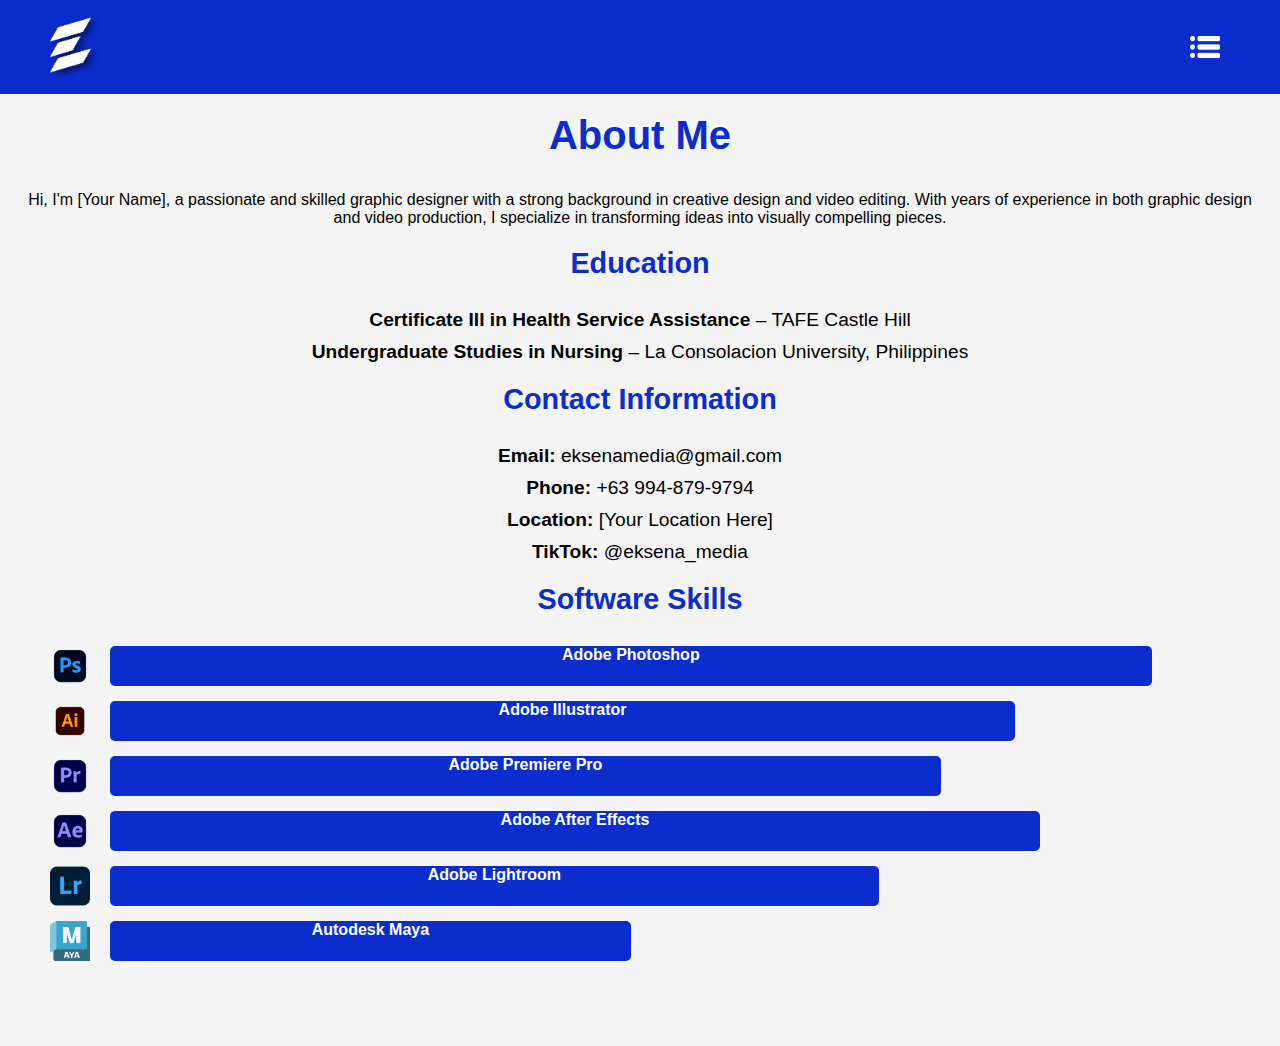
==== pages/page1/index.html @ e05ee734 "unfinished" ====
<!DOCTYPE html>
<html lang="en">
<head>
  <meta charset="UTF-8">
  <meta name="viewport" content="width=device-width, initial-scale=1.0">
  <title>Portfolio</title>
  <link rel="stylesheet" href="./assets/css/style.css">
</head>
<body>
    <header class="header">
        <div class="logo">
          <img src="./assets/img/Eksena Logo shadow.png" alt="Your Logo">
        </div>
        <button class="menu-btn" onclick="toggleMenu()">
          <img src="./assets/img/menu icon white.png" alt="Menu Icon" class="menu-icon">
        </button>
      </header>
    
      <!-- Navigation -->
      <nav class="nav-menu" id="navMenu">
        <button class="close-btn" onclick="toggleMenu()">&times;</button>
        <ul>
            <li><a href="../../index.html">Home</a></li>
            <li><a href="../page1/index.html">About</a></li>
            <li><a href="../page2/index.html">Portfolio</a></li>
            <li><a href="../page3/index.html">Contact</a></li>
        </ul>
      </nav>
      <section class="about" id="about">
        <div class="container">
            <h2>About Me</h2>
            <p>Hi, I'm [Your Name], a passionate and skilled graphic designer with a strong background in creative design and video editing. With years of experience in both graphic design and video production, I specialize in transforming ideas into visually compelling pieces.</p>

            <h3>Education</h3>
            <ul>
                <li><strong>Certificate III in Health Service Assistance</strong> – TAFE Castle Hill</li>
                <li><strong>Undergraduate Studies in Nursing</strong> – La Consolacion University, Philippines</li>
            </ul>

            <h3>Contact Information</h3>
            <ul>
                <li><strong>Email:</strong> eksenamedia@gmail.com</li>
                <li><strong>Phone:</strong> +63 994-879-9794</li>
                <li><strong>Location:</strong> [Your Location Here]</li>
                <li><strong>TikTok:</strong> @eksena_media</li>
            </ul>

            <h3>Software Skills</h3>
            <div class="skills-list">
                <div class="skill">
                    <img src="./assets/img/photoshop.png" alt="Adobe Photoshop" class="icon">
                    <div class="bar" style="width: 84%;">Adobe Photoshop </div>
                </div>
                <div class="skill">
                    <img src="./assets/img/illustrator.png" alt="Adobe Illustrator" class="icon">
                    <div class="bar" style="width: 73%;">Adobe Illustrator </div>
                </div>
                <div class="skill">
                    <img src="./assets/img/premiere pro.png" alt="Adobe Premiere Pro" class="icon">
                    <div class="bar" style="width: 67%;">Adobe Premiere Pro </div>
                </div>
                <div class="skill">
                    <img src="./assets/img/after effects.png" class="icon">
                    <div class="bar" style="width: 75%;">Adobe After Effects </div>
                </div>
                <div class="skill">
                    <img src="./assets/img/adobe-lightroom-icon.png" alt="Adobe Lightroom" class="icon">
                    <div class="bar" style="width: 62%;">Adobe Lightroom </div>
                </div>
                <div class="skill">
                    <img src="./assets/img/autodesk maya.png" alt="Autodesk Maya" class="icon">
                    <div class="bar" style="width: 42%;">Autodesk Maya </div>
                </div>
            </div>
        </div>
    </section>
    <script src="./assets/js/scripts.js"></script>
</body>
</html>
---- pages/page1/assets/css/style.css ----
/* General styles */
body {
    margin: 0;
    font-family: Arial, sans-serif;
    background-color: #f4f4f4;
    display: flex;
    justify-content: center;
    align-items: center;
    min-height: 100vh;
    text-align: center;
}

/* Header */
.header {
    display: flex;
    justify-content: space-between;
    align-items: center;
    padding: 10px 20px;
    background-color: #0B2DCD;
    color: white;
    animation: fadeIn 1s ease-out;
    width: 100%;
    position: fixed;
    top: 0;
    left: 0;
    z-index: 999;
}

.logo img {
    max-height: 70px;
    padding-left: 1rem;
    transition: transform 0.3s ease, filter 0.3s ease;
}

.menu-icon {
    width: 30px;
    height: auto;
    padding-right: 5rem;
    transition: transform 0.3s ease, filter 0.3s ease;
}

.menu-btn {
    background: none;
    border: none;
    cursor: pointer;
    padding: 0;
    display: flex;
    align-items: center;
    justify-content: center;
}

html {
    scroll-behavior: smooth;
}

/* Sidebar Navigation */
.nav-menu {
    position: fixed;
    top: 0;
    right: -100%; /* Hidden off-screen */
    width: 80%;
    max-width: 300px;
    height: 100%;
    background-color: #333;
    box-shadow: -2px 0 5px rgba(0, 0, 0, 0.5);
    transition: right 0.5s ease;
    z-index: 1000;
    color: white;
}

.nav-menu.open {
    right: 0;
}

.nav-menu .close-btn {
    position: absolute;
    top: 10px;
    left: 10px;
    background-color: #f44336;
    color: white;
    border: none;
    border-radius: 50%;
    width: 30px;
    height: 30px;
    font-size: 16px;
    cursor: pointer;
}

.nav-menu .close-btn:hover {
    background-color: #d32f2f;
}

.nav-menu ul {
    list-style: none;
    padding: 50px 20px;
    margin: 0;
}

.nav-menu li {
    margin: 20px 0;
}

.nav-menu a {
    text-decoration: none;
    color: white;
    font-size: 18px;
}

.nav-menu a:hover {
    color: #007bff;
}

/* About Section */
.about {
    background-color: #f4f4f4;
    padding: 80px 20px 40px; /* Adjust padding to create space below the fixed header */
    width: 100%;
    display: flex;
    flex-direction: column;
    align-items: center;
    text-align: center;
}

.about h2 {
    font-size: 2.5em;
    color: #0B2DCD;
}

.about h3 {
    font-size: 1.8em;
    color: #0B2DCD;
    margin-top: 20px;
}

.about ul {
    list-style-type: none;
    padding: 0;
    margin: 20px 0;
}

.about ul li {
    font-size: 1.2em;
    margin: 10px 0;
}

.about .skills-list {
    margin: 30px;
    display: flex;
    flex-direction: column;
    align-items: flex-start; /* Align skills to the left */
    width: 100%;
}

.about .skill {
    display: flex;
    align-items: center;
    justify-content: flex-start; /* Align items horizontally */
    margin-bottom: 15px;
    width: 100%; /* Ensure it takes full width */
}

.about .icon {
    width: 40px;
    height: 40px;
    margin-right: 20px; /* Increased space for better layout */
}

.about .bar {
    background-color: #0B2DCD;
    color: white;
    height: 40px; /* Define the height of the bar */
    border-radius: 5px;
    font-weight: bold;
    width: 0; /* Starts with no width */
    transition: width 1s;
    text-align: center;
    font-size: 1em;
    max-width: 100%; /* Ensures the bar doesn't exceed container's width */
}
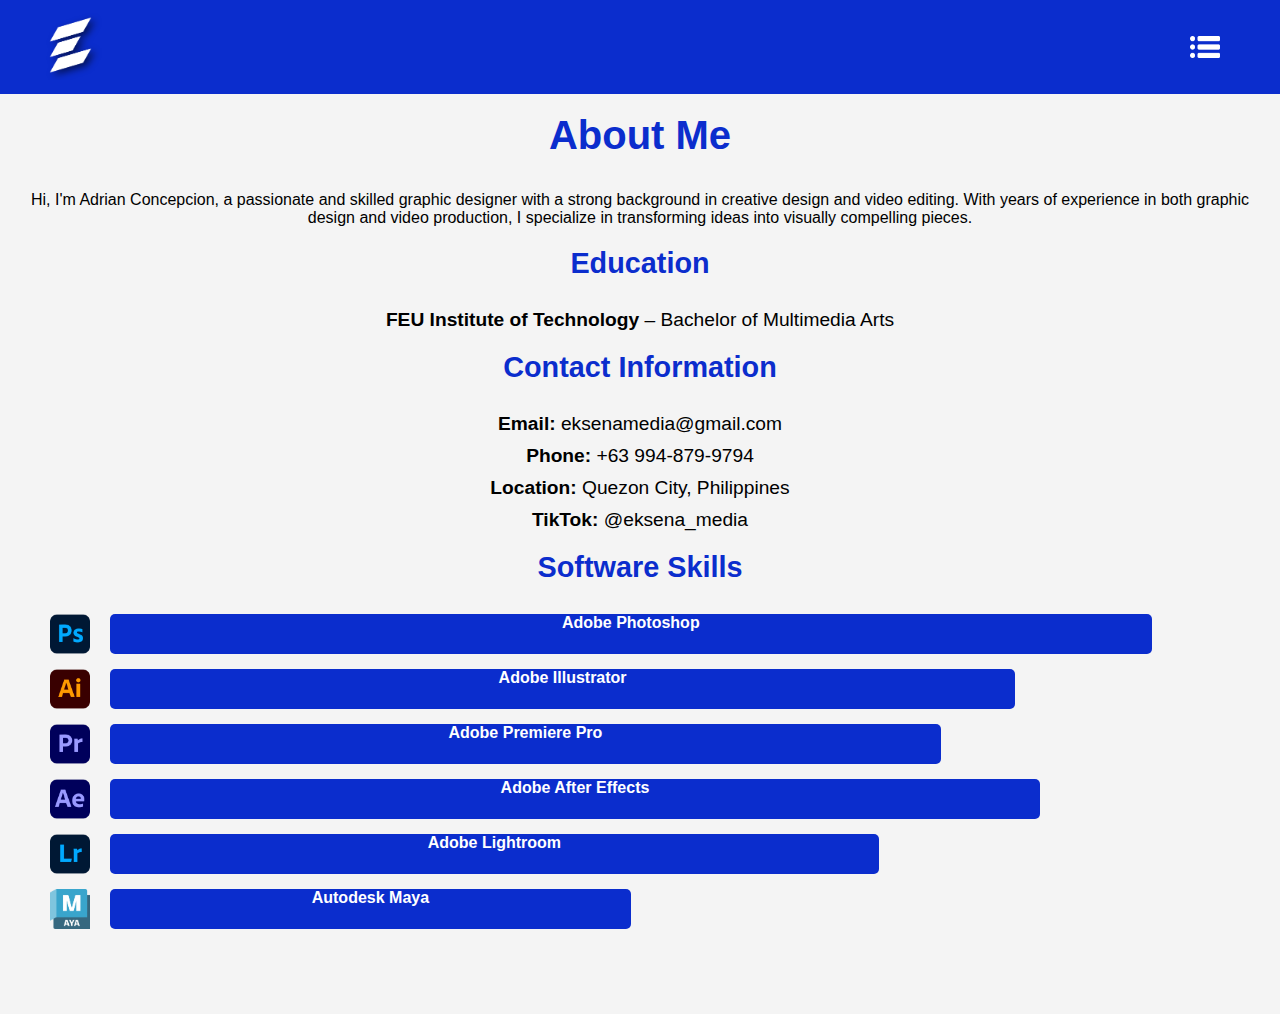
==== commit 89a89cc9: "finished" ====
--- a/pages/page1/index.html
+++ b/pages/page1/index.html
@@ -29,19 +29,18 @@
       <section class="about" id="about">
         <div class="container">
             <h2>About Me</h2>
-            <p>Hi, I'm [Your Name], a passionate and skilled graphic designer with a strong background in creative design and video editing. With years of experience in both graphic design and video production, I specialize in transforming ideas into visually compelling pieces.</p>
+            <p>Hi, I'm Adrian Concepcion, a passionate and skilled graphic designer with a strong background in creative design and video editing. With years of experience in both graphic design and video production, I specialize in transforming ideas into visually compelling pieces.</p>
 
             <h3>Education</h3>
             <ul>
-                <li><strong>Certificate III in Health Service Assistance</strong> – TAFE Castle Hill</li>
-                <li><strong>Undergraduate Studies in Nursing</strong> – La Consolacion University, Philippines</li>
-            </ul>
+                <li><strong>FEU Institute of Technology</strong> – Bachelor of Multimedia Arts</li>
+                           </ul>
 
             <h3>Contact Information</h3>
             <ul>
                 <li><strong>Email:</strong> eksenamedia@gmail.com</li>
                 <li><strong>Phone:</strong> +63 994-879-9794</li>
-                <li><strong>Location:</strong> [Your Location Here]</li>
+                <li><strong>Location:</strong> Quezon City, Philippines</li>
                 <li><strong>TikTok:</strong> @eksena_media</li>
             </ul>
 
@@ -56,15 +55,15 @@
                     <div class="bar" style="width: 73%;">Adobe Illustrator </div>
                 </div>
                 <div class="skill">
-                    <img src="./assets/img/premiere pro.png" alt="Adobe Premiere Pro" class="icon">
+                    <img src="./assets/img/premiere-pro.png" alt="Adobe Premiere Pro" class="icon">
                     <div class="bar" style="width: 67%;">Adobe Premiere Pro </div>
                 </div>
                 <div class="skill">
-                    <img src="./assets/img/after effects.png" class="icon">
+                    <img src="./assets/img/after-effects.png" class="icon">
                     <div class="bar" style="width: 75%;">Adobe After Effects </div>
                 </div>
                 <div class="skill">
-                    <img src="./assets/img/adobe-lightroom-icon.png" alt="Adobe Lightroom" class="icon">
+                    <img src="./assets/img/photoshop-lightroom.png" alt="Adobe Lightroom" class="icon">
                     <div class="bar" style="width: 62%;">Adobe Lightroom </div>
                 </div>
                 <div class="skill">
